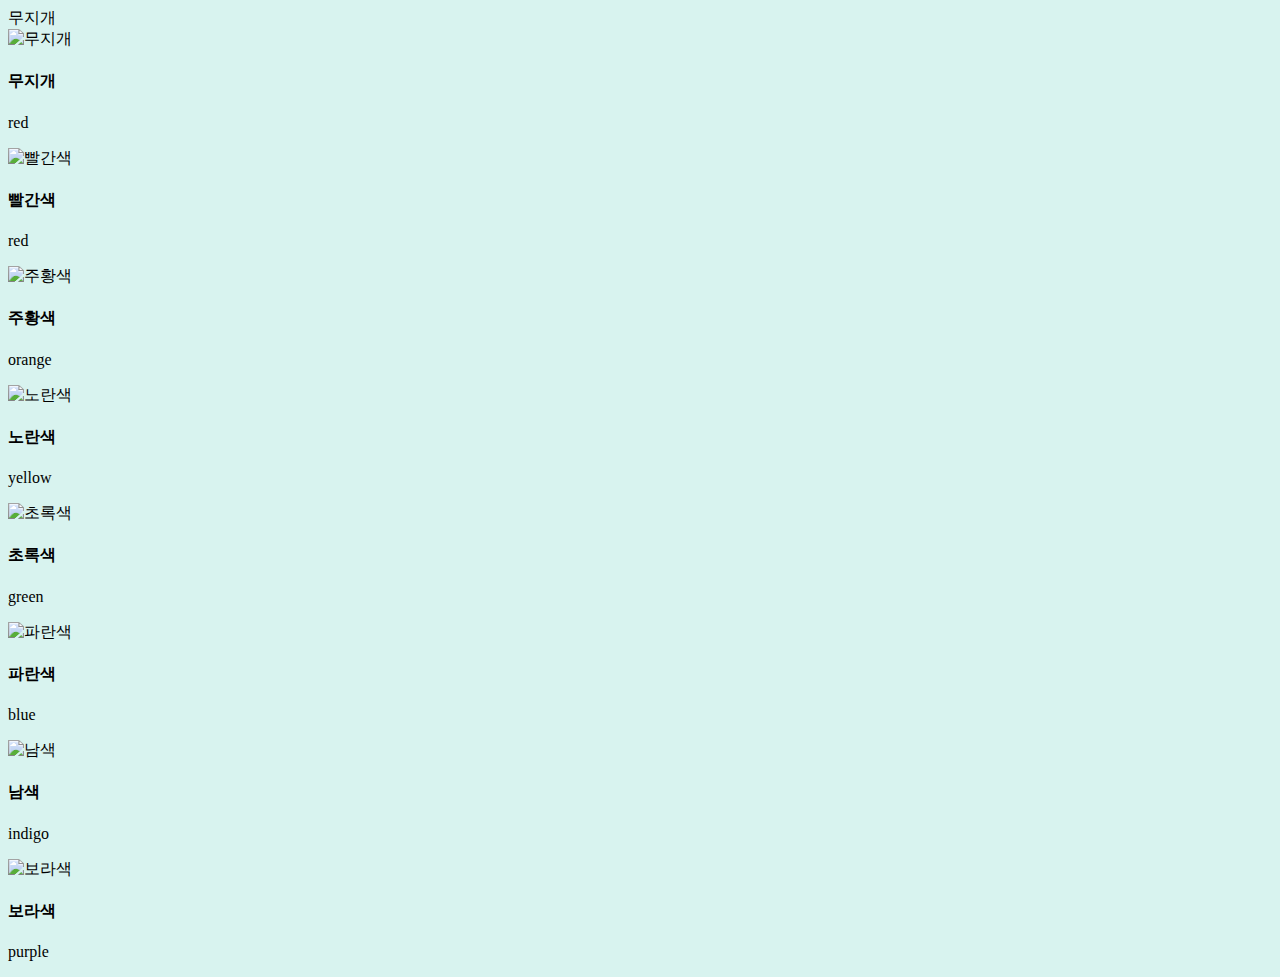
==== index.html @ d91b1dfc "Update and rename 무지개.html to index.html" ====
<!DOCTYPE html>
<html lang="ko">

<head>
  <meta charset="UTF-8">
  <meta name="viewport" content="width=device-width, initial-scale=1.0">
  <title>퀴푸 숙제1</title>
  <link rel="stylesheet" href="무지개.css">

<body style="background-color: rgb(216, 243, 239);" </head>

  <body>

    <div class="top">
      무지개
    </div>


    <div class="main">
      <div class="images">
        <img src="/rainbow/rainbow.jpg" alt="무지개">
        <h4>무지개</h4>
        <p>red</p>
      </div>

      <div class="images">
        <img src="/rainbow/red.jpg" alt="빨간색">
        <h4>빨간색</h4>
        <p>red</p>
      </div>

      <div class="images">
        <img src="/rainbow/orange.jpg" alt="주황색">
        <h4>주황색</h4>
        <p>orange</p>
      </div>

      <div class="images">
        <img src="/rainbow/yellow.jpg" alt="노란색">
        <h4>노란색</h4>
        <p>yellow</p>
      </div>

      <div class="images">
        <img src="/rainbow/green.jpg" alt="초록색">
        <h4>초록색</h4>
        <p>green</p>
      </div>

      <div class="images">
        <img src="/rainbow/blue.jpg" alt="파란색">
        <h4>파란색</h4>
        <p>blue</p>
      </div>

      <div class="images">
        <img src="/rainbow/indigo.jpg" alt="남색">
        <h4>남색</h4>
        <p>indigo</p>
      </div>

      <div class="images">
        <img src="/rainbow/purple.jpg" alt="보라색">
        <h4>보라색</h4>
        <p>purple</p>
      </div>
    </div>

  </body>

</html>
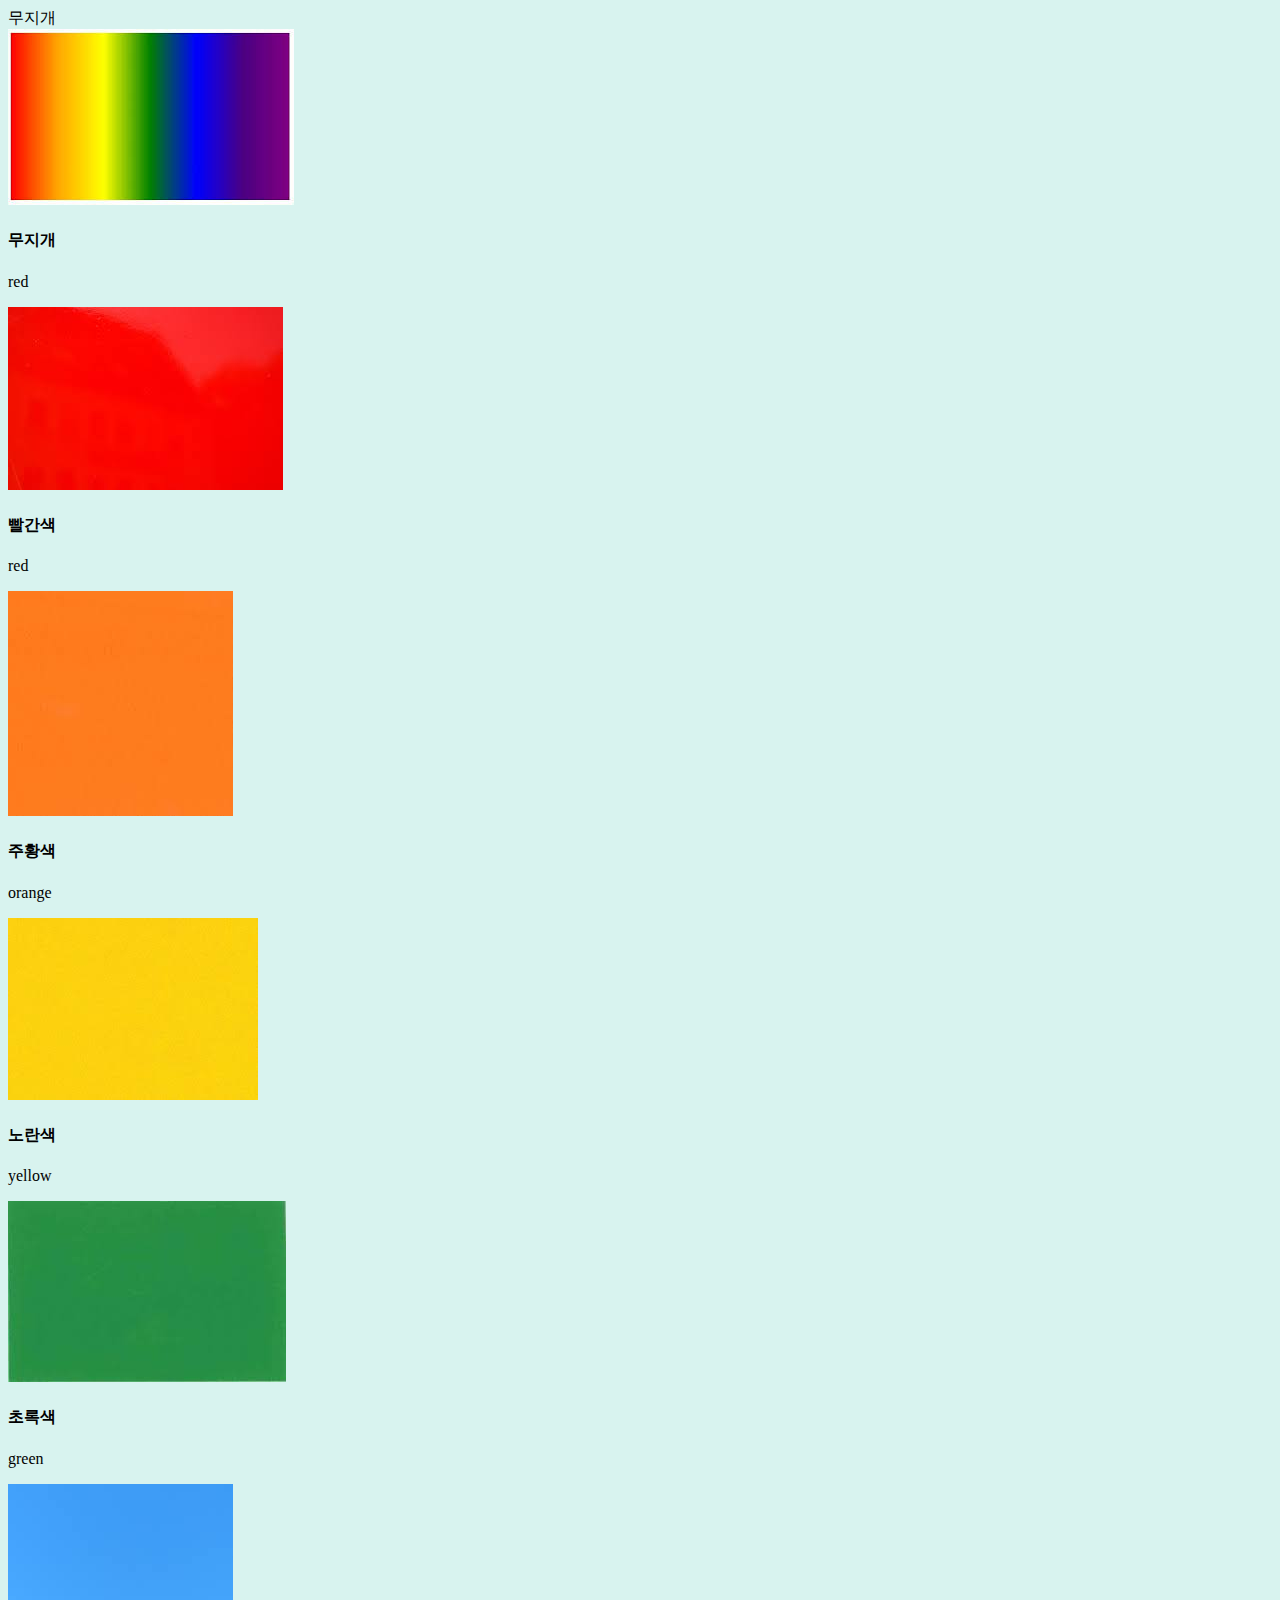
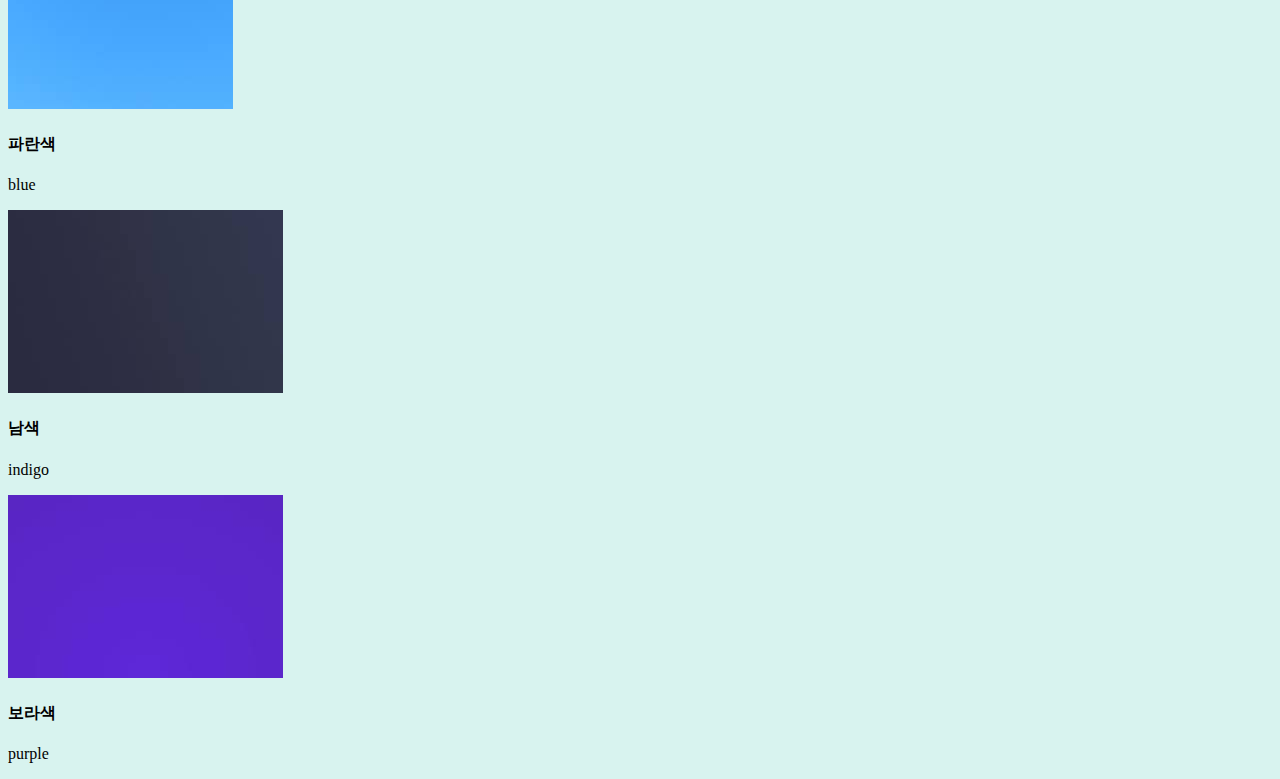
==== commit d9b90b5b: "Update index.html" ====
--- a/index.html
+++ b/index.html
@@ -18,49 +18,49 @@
 
     <div class="main">
       <div class="images">
-        <img src="/rainbow/rainbow.jpg" alt="무지개">
+        <img src="./image/rainbow.jpg" alt="무지개">
         <h4>무지개</h4>
         <p>red</p>
       </div>
 
       <div class="images">
-        <img src="/rainbow/red.jpg" alt="빨간색">
+        <img src="./image/red.jpg" alt="빨간색">
         <h4>빨간색</h4>
         <p>red</p>
       </div>
 
       <div class="images">
-        <img src="/rainbow/orange.jpg" alt="주황색">
+        <img src="./image/orange.jpg" alt="주황색">
         <h4>주황색</h4>
         <p>orange</p>
       </div>
 
       <div class="images">
-        <img src="/rainbow/yellow.jpg" alt="노란색">
+        <img src="./image/yellow.jpg" alt="노란색">
         <h4>노란색</h4>
         <p>yellow</p>
       </div>
 
       <div class="images">
-        <img src="/rainbow/green.jpg" alt="초록색">
+        <img src="./image/green.jpg" alt="초록색">
         <h4>초록색</h4>
         <p>green</p>
       </div>
 
       <div class="images">
-        <img src="/rainbow/blue.jpg" alt="파란색">
+        <img src="./image/blue.jpg" alt="파란색">
         <h4>파란색</h4>
         <p>blue</p>
       </div>
 
       <div class="images">
-        <img src="/rainbow/indigo.jpg" alt="남색">
+        <img src="./image/indigo.jpg" alt="남색">
         <h4>남색</h4>
         <p>indigo</p>
       </div>
 
       <div class="images">
-        <img src="/rainbow/purple.jpg" alt="보라색">
+        <img src="./image/purple.jpg" alt="보라색">
         <h4>보라색</h4>
         <p>purple</p>
       </div>
